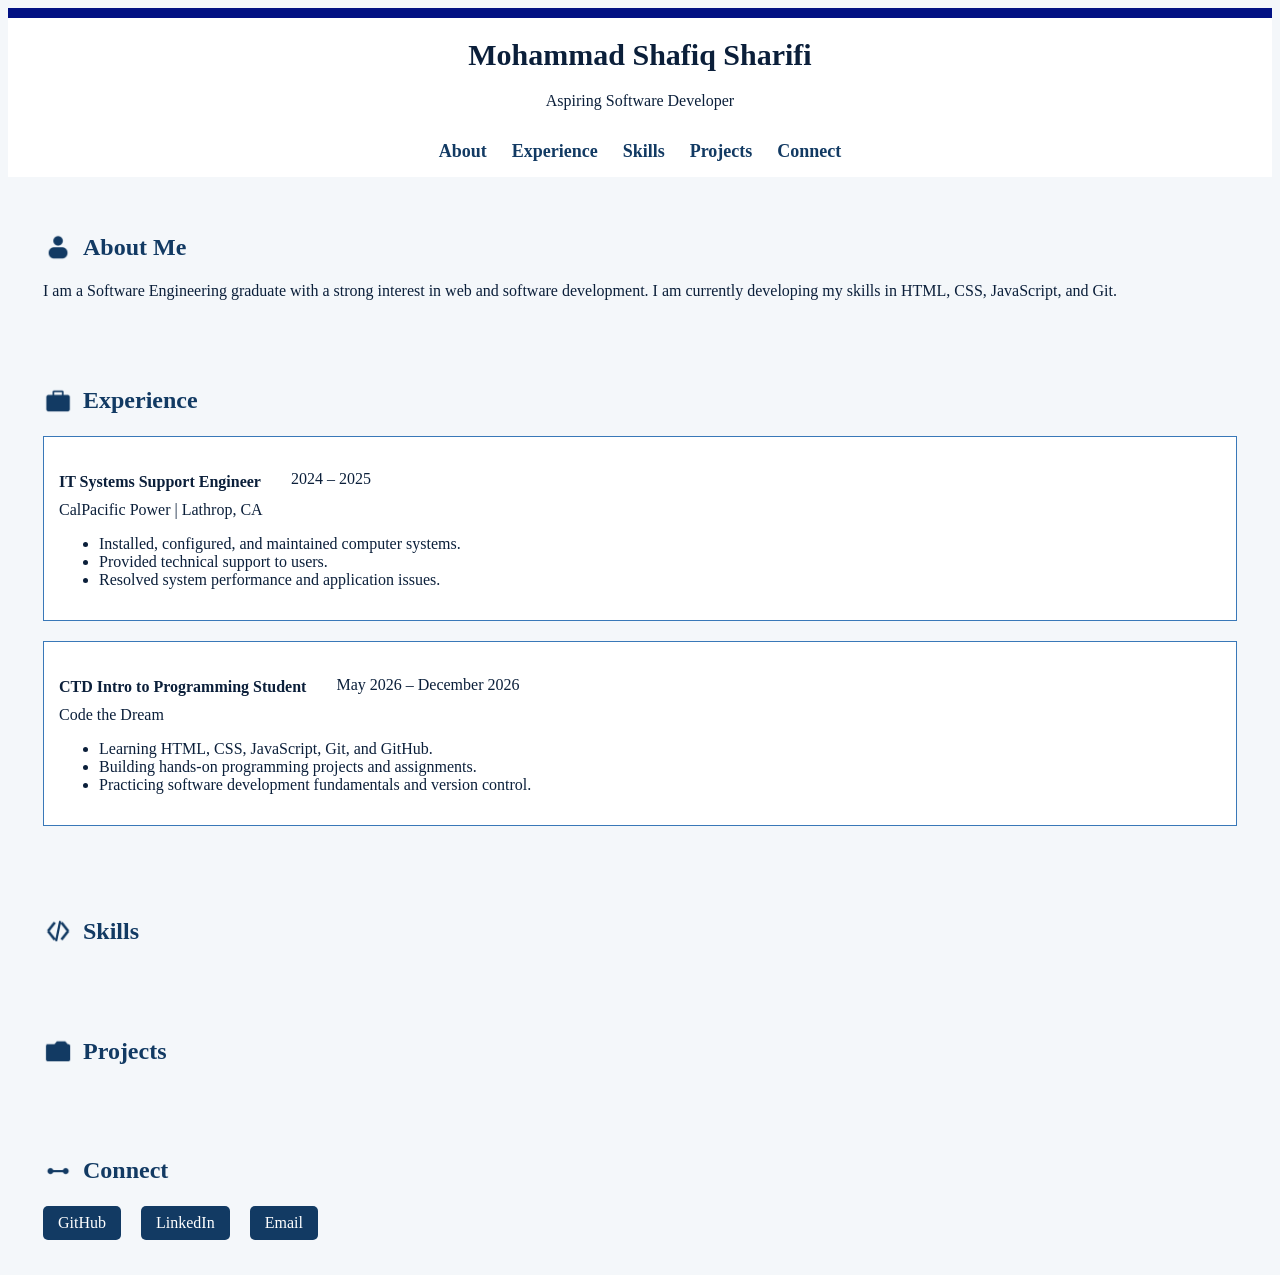
==== index.html @ 720e5bbb "add lesson 6 CSS styling and layout" ====
<!doctype html>
<html lang="en">
  <head>
    <meta charset="UTF-8" />
    <meta name="viewport" content="width=device-width, initial-scale=1.0" />

    <title>Shafiq Sharifi | Portfolio</title>

    <link href="css/index.css" rel="stylesheet" />
  </head>

  <body>
    <header>
      <h1 id="developer-name">Mohammad Shafiq Sharifi</h1>
      <p id="developer-title">Aspiring Software Developer</p>

      <nav>
        <a href="#about">About</a>
        <a href="#experience">Experience</a>
        <a href="#skills">Skills</a>
        <a href="#projects">Projects</a>
        <a href="#connect">Connect</a>
      </nav>
    </header>

    <main>
      <section id="about">
        <h2>
          <img class="section-icon" src="images/about.png" alt="About icon" />
          About Me
        </h2>
        <p>
          I am a Software Engineering graduate with a strong interest in web and
          software development. I am currently developing my skills in HTML,
          CSS, JavaScript, and Git.
        </p>
      </section>

      <section id="experience">
        <h2>
          <img
            class="section-icon"
            src="images/experience.png"
            alt="Experience icon"
          />
          Experience
        </h2>
        <div class="experience-item">
          <div class="experience-header">
            <h4>IT Systems Support Engineer</h4>
            <p>2024 – 2025</p>
          </div>

          <p>CalPacific Power | Lathrop, CA</p>

          <ul>
            <li>Installed, configured, and maintained computer systems.</li>
            <li>Provided technical support to users.</li>
            <li>Resolved system performance and application issues.</li>
          </ul>
        </div>

        <div class="experience-item">
          <div class="experience-header">
            <h4>CTD Intro to Programming Student</h4>
            <p>May 2026 – December 2026</p>
          </div>

          <p>Code the Dream</p>

          <ul>
            <li>Learning HTML, CSS, JavaScript, Git, and GitHub.</li>
            <li>Building hands-on programming projects and assignments.</li>
            <li>
              Practicing software development fundamentals and version control.
            </li>
          </ul>
        </div>
      </section>

      <section id="skills">
        <h2>
          <img class="section-icon" src="images/skills.png" alt="Skills icon" />
          Skills
        </h2>
      </section>

      <section id="projects">
        <h2>
          <img
            class="section-icon"
            src="images/projects.png"
            alt="Projects icon"
          />
          Projects
        </h2>

        <ul></ul>
      </section>

      <section id="connect">
        <h2>
          <img
            class="section-icon"
            src="images/connect.png"
            alt="Connect icon"
          />
          Connect
        </h2>

        <div class="connect-links">
          <a href="https://github.com/ShafiqSharifi">GitHub</a>
          <a href="https://www.linkedin.com/in/mohammad-shafiq-sharifi"
            >LinkedIn</a
          >
          <a href="mailto:shafiq.oncampus@gmail.com">Email</a>
        </div>
      </section>
    </main>

    <footer></footer>
  </body>
</html>
---- css/index.css ----
body {
  background-color: #f4f7fa;
  color: #0b1f3a;
  font-family: Georgia, serif;
}

header {
  border-top: solid rgb(2, 17, 131) 10px;
  background-color: #ffffff;
}

nav {
  font-size: 18px;
  display: flex;
  justify-content: center;
  gap: 25px;
  padding: 15px;
}
nav a {
  color: #123a63;
  text-decoration: none;
  font-weight: bold;
}

nav a:hover {
  color: #3978b8;
}

.section-icon {
  width: 30px;
  height: 30px;
}

h2 {
  display: flex;
  align-items: center;
  gap: 10px;

  font-size: 24px;
  font-weight: bold;
  color: #123a63;
}

/* Experience title and date */
.experience-header {
  display: flex;
  align-items: center;
  gap: 30px;
}

/* Reduce space below the job title and date */
.experience-header h4,
.experience-header p {
  margin-bottom: 5px;
}

/* Reduce space above the company name */
.experience-header + p {
  margin-top: 5px;
}

/* Style each experience as a block */
.experience-item {
  background-color: #ffffff;
  padding: 15px;
  margin-bottom: 20px;
  border: 1px solid #3978b8;
}

#developer-name {
  font-family: Georgia, serif;
  font-size: 30px;
  color: #0b1f3a;
  text-align: center;
}

#developer-title {
  text-align: center;
}

section {
  margin: 20px;
  padding: 15px;
}

.connect-links {
  display: flex;
  align-items: center;
  gap: 20px;
}

.connect-links a {
  background-color: #123a63;
  color: white;
  padding: 8px 15px;
  text-decoration: none;
  border-radius: 5px;
}

.connect-links a:hover {
  background-color: #3978b8;
}

.experience-item:hover {
  background-color: #f4f7fa;
}
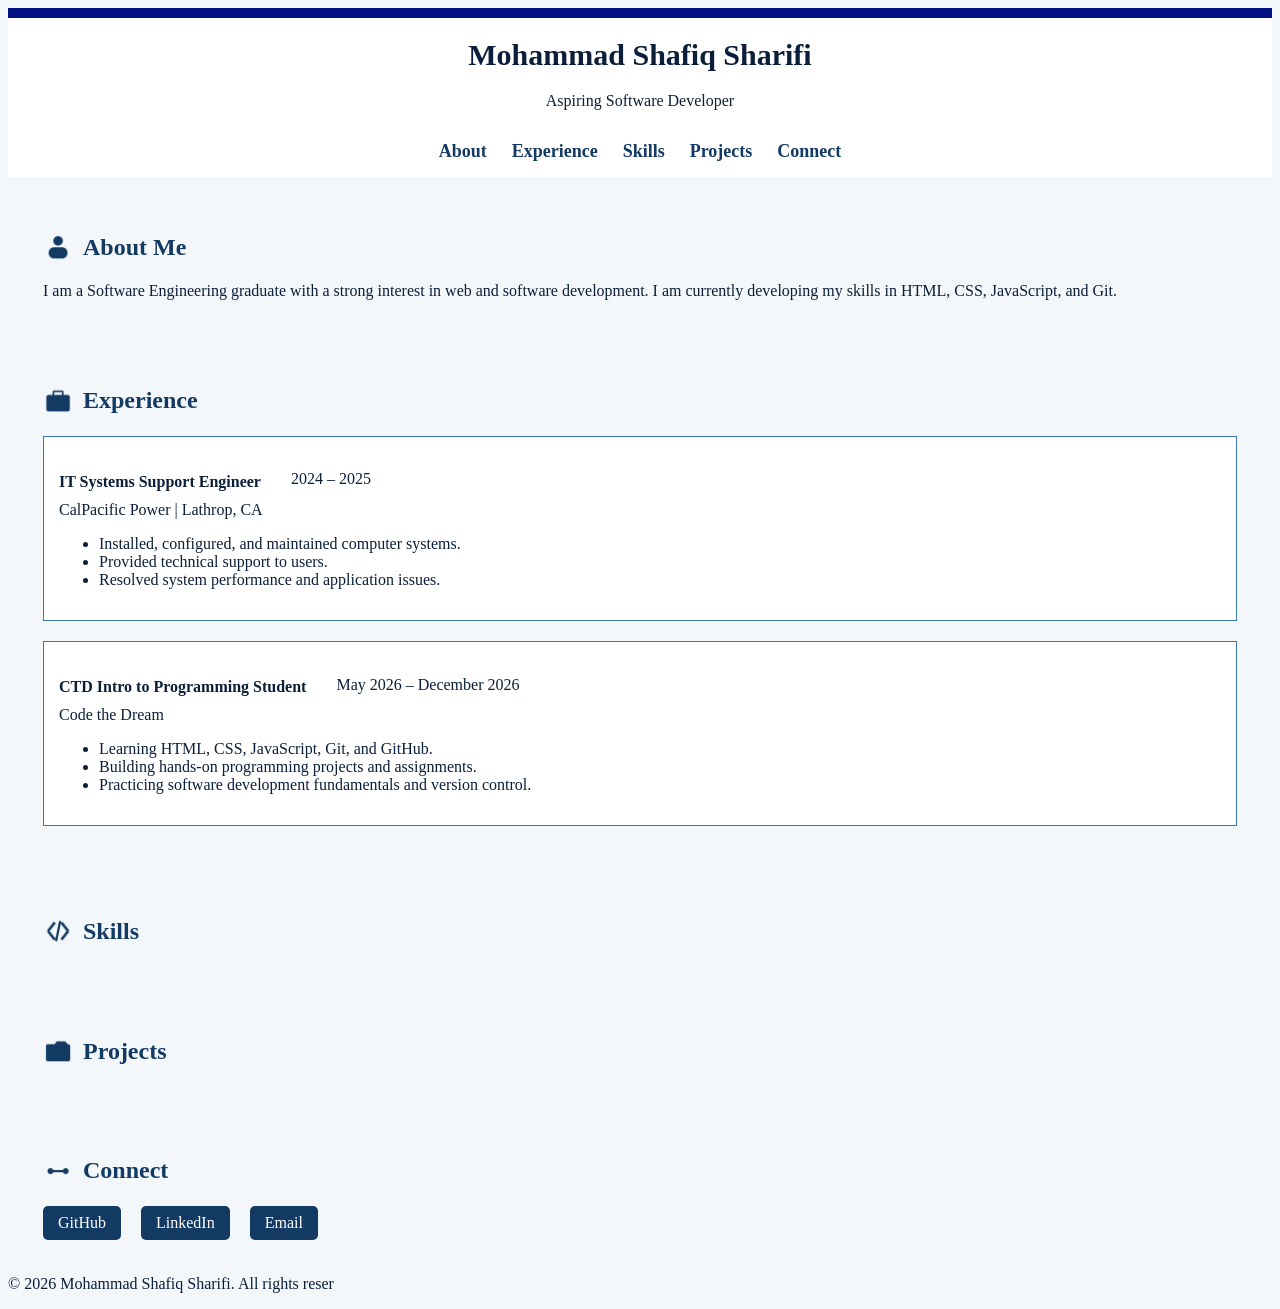
==== commit 4a860e86: "Add Copyright in footer element" ====
--- a/index.html
+++ b/index.html
@@ -118,6 +118,6 @@
       </section>
     </main>
 
-    <footer></footer>
+    <script src="js/index.js"></script>
   </body>
 </html>
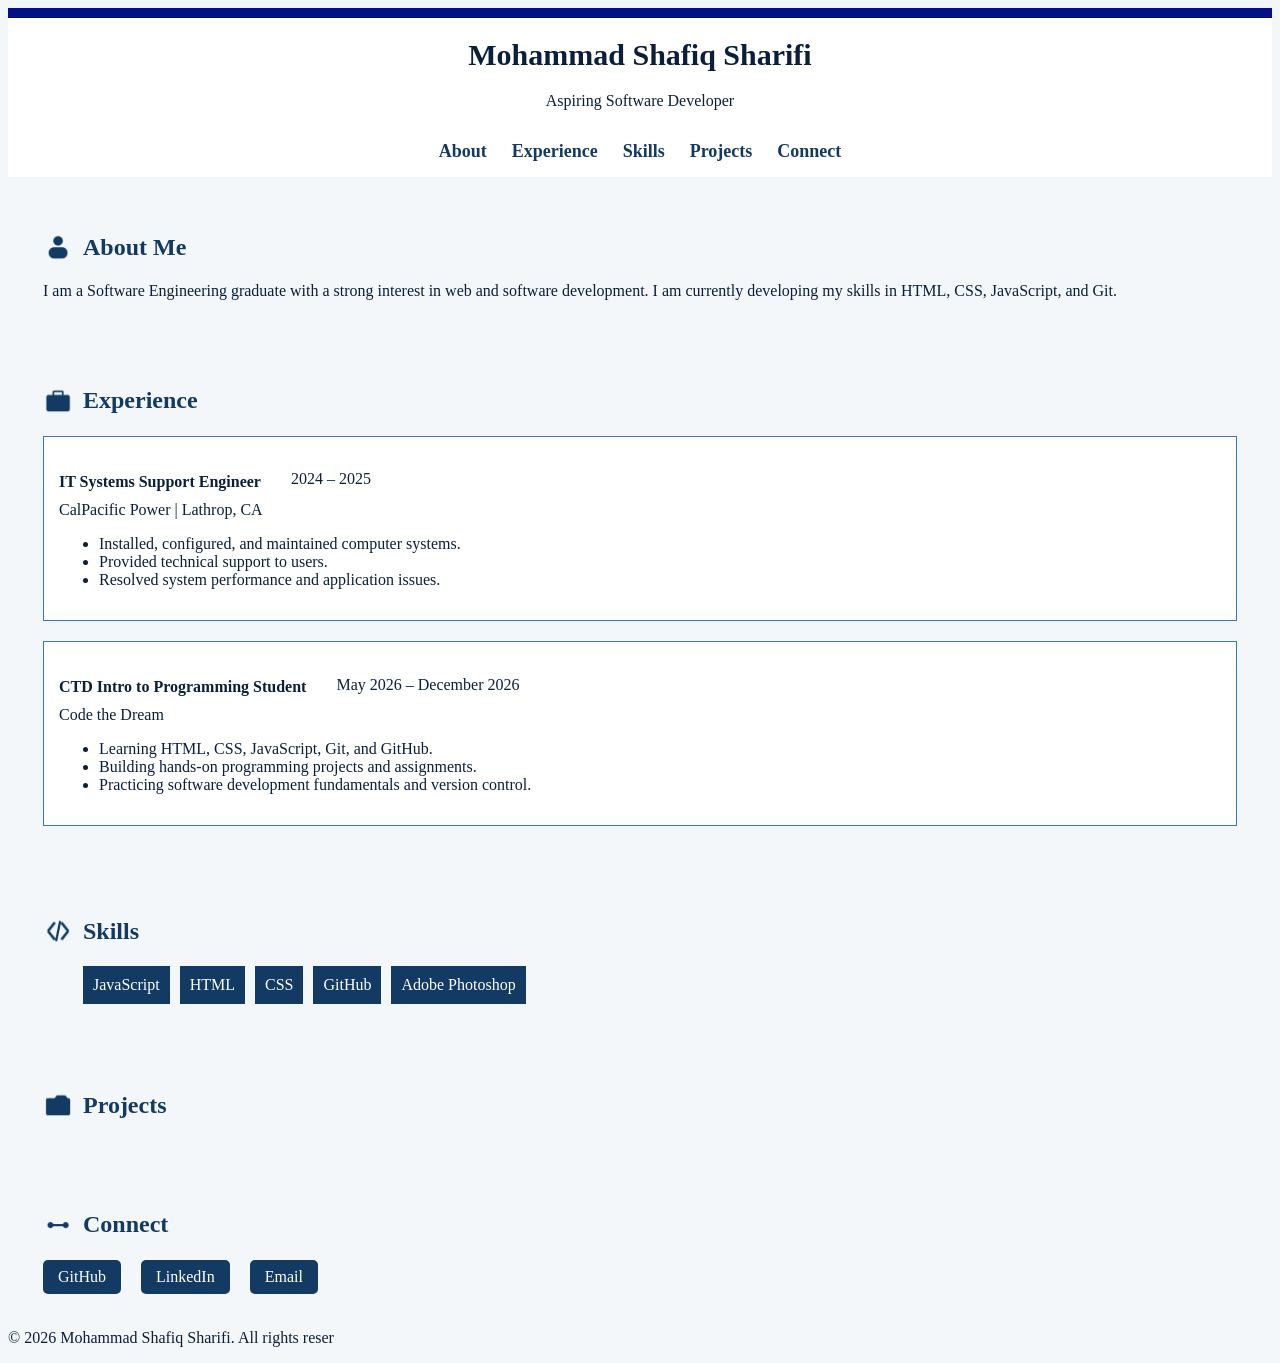
==== commit c05ca3db: "Complete assignment 07" ====
--- a/index.html
+++ b/index.html
@@ -83,6 +83,7 @@
           <img class="section-icon" src="images/skills.png" alt="Skills icon" />
           Skills
         </h2>
+        <ul></ul>
       </section>
 
       <section id="projects">
--- a/css/index.css
+++ b/css/index.css
@@ -67,6 +67,19 @@
   border: 1px solid #3978b8;
 }
 
+#skills ul{
+  display: flex;
+  flex-wrap: wrap;
+  gap: 10px;
+}
+
+.skills-item {
+  color: white;
+  display: flex;
+  padding: 10px;
+  background: #123a63;
+}
+
 #developer-name {
   font-family: Georgia, serif;
   font-size: 30px;
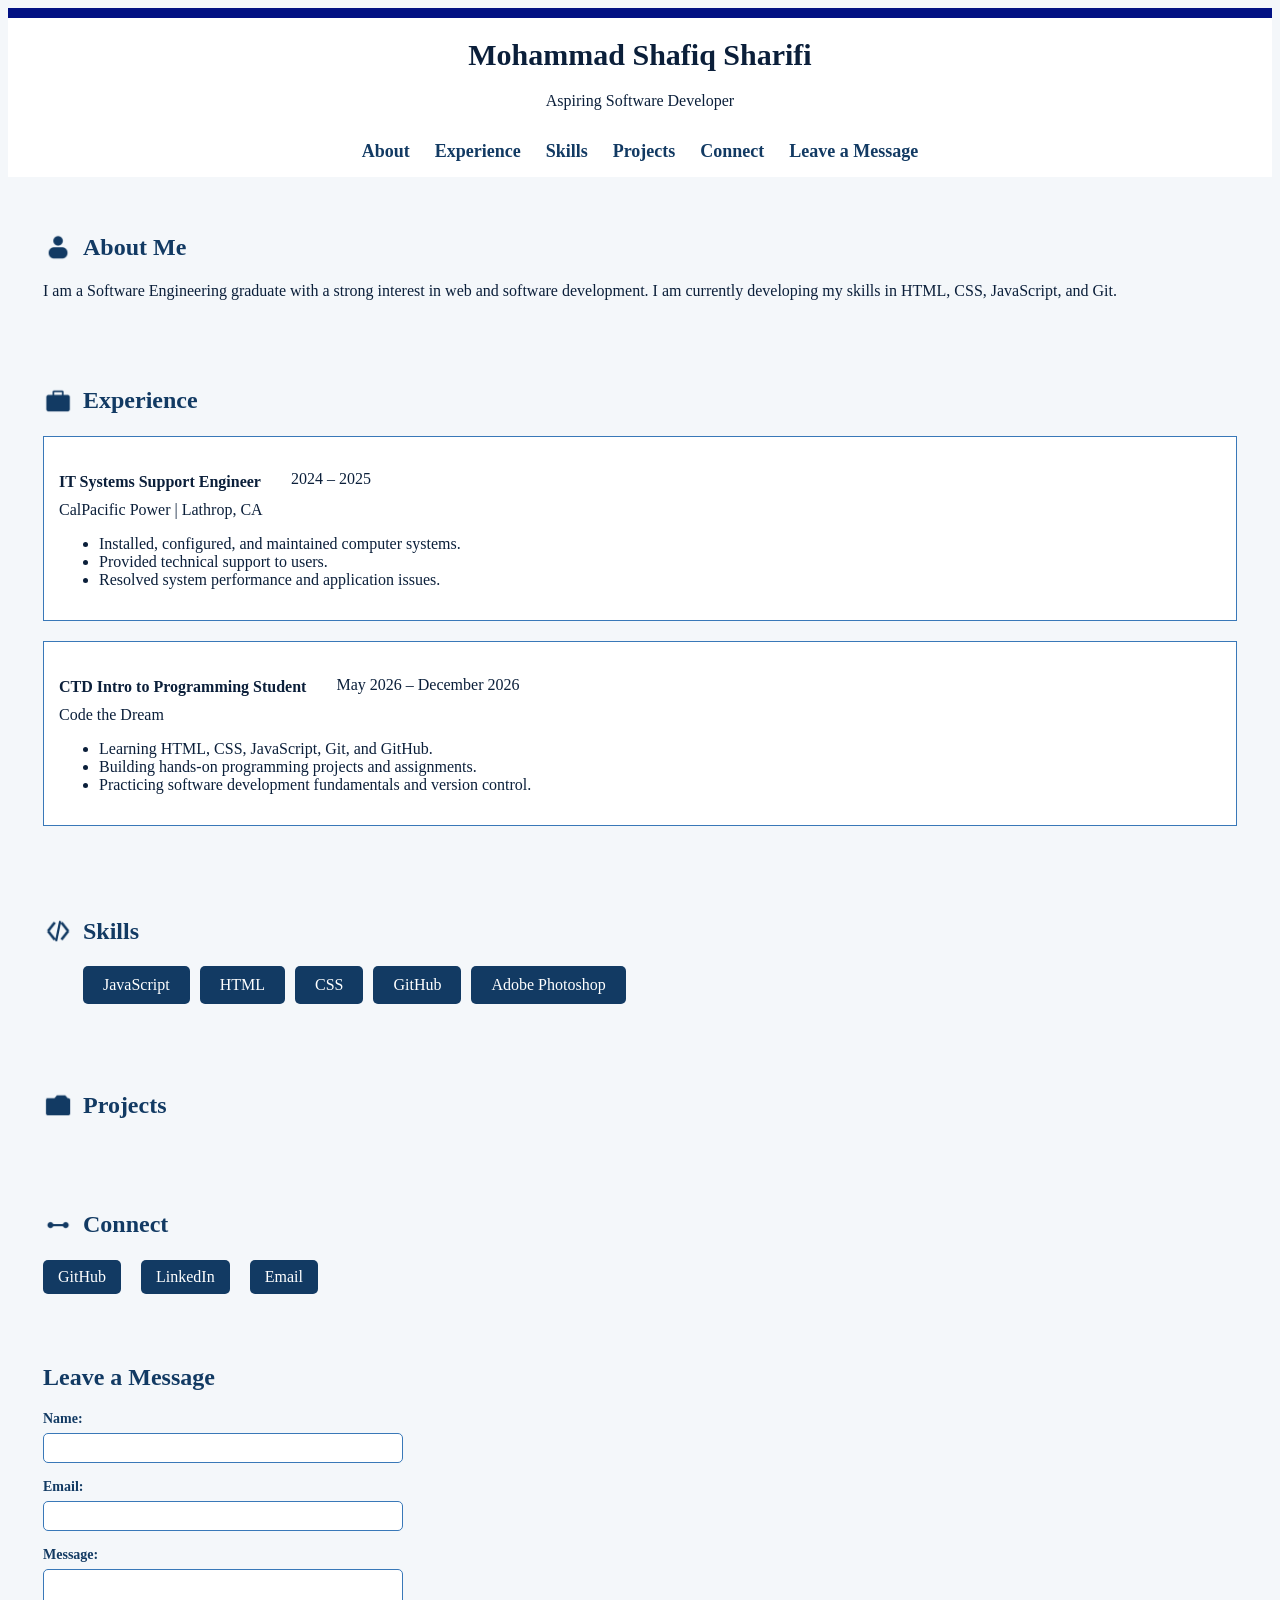
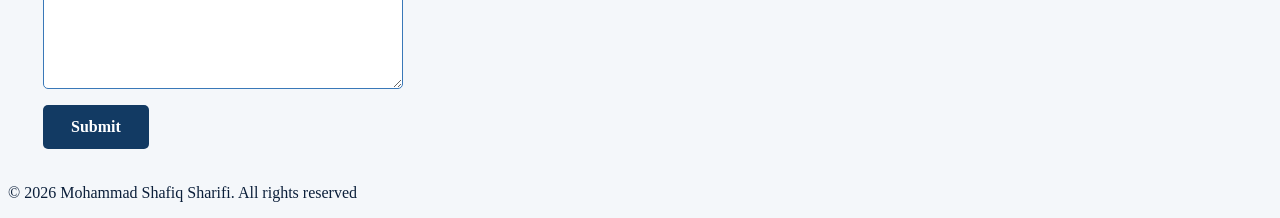
==== commit 2031eaca: "form and functionality added" ====
--- a/index.html
+++ b/index.html
@@ -20,6 +20,7 @@
         <a href="#skills">Skills</a>
         <a href="#projects">Projects</a>
         <a href="#connect">Connect</a>
+        <a href="#leave-a-message">Leave a Message</a>
       </nav>
     </header>
 
@@ -117,6 +118,31 @@
           <a href="mailto:shafiq.oncampus@gmail.com">Email</a>
         </div>
       </section>
+
+      <section id="leave-a-message">
+        <h2>Leave a Message</h2>
+        <form name="leave_message" class="message-form">
+          <div class="form-field">
+            <label for="usersName">Name: </label>
+            <input type="text" id="usersName" name="usersName" required />
+          </div>
+          <div class="form-field">
+            <label for="usersEmail"> Email: </label>
+            <input type="email" id="usersEmail" name="usersEmail" required />
+          </div>
+          <div class="form-field">
+            <label for="usersMessage"> Message: </label>
+            <textarea name="usersMessage" id="usersMessage" required></textarea>
+          </div>
+
+          <button type="submit" class="form-submit">Submit</button>
+        </form>
+      </section>
+
+      <section id="messages">
+        <h2>Messages</h2>
+        <ul></ul>
+      </section>
     </main>
 
     <script src="js/index.js"></script>
--- a/css/index.css
+++ b/css/index.css
@@ -67,7 +67,7 @@
   border: 1px solid #3978b8;
 }
 
-#skills ul{
+#skills ul {
   display: flex;
   flex-wrap: wrap;
   gap: 10px;
@@ -78,6 +78,10 @@
   display: flex;
   padding: 10px;
   background: #123a63;
+  border-radius: 5px;
+  justify-content: center;
+  align-items: center;
+  padding: 10px 20px;
 }
 
 #developer-name {
@@ -117,3 +121,124 @@
 .experience-item:hover {
   background-color: #f4f7fa;
 }
+
+.message-form {
+  display: flex;
+  flex-direction: column;
+  gap: 16px;
+  max-width: 360px;
+}
+
+.form-field {
+  display: flex;
+  flex-direction: column;
+  gap: 6px;
+}
+
+.form-field label {
+  font-size: 14px;
+  color: #123a63;
+  font-weight: bold;
+}
+
+.form-field input,
+.form-field textarea {
+  padding: 12px;
+  font-size: 16px;
+  border: 1px solid #3978b8;
+  border-radius: 5px;
+  font-family: Georgia, serif;
+  box-sizing: border-box;
+}
+
+.edit-input {
+  flex: 1;
+  padding: 8px;
+  font-size: 16px;
+  border: 1px solid #3978b8;
+  border-radius: 5px;
+  font-family: Georgia, serif;
+  box-sizing: border-box;
+  min-width: 0;
+}
+
+.form-field input {
+  height: 30px;
+}
+
+.form-field textarea {
+  min-height: 120px;
+  resize: vertical;
+}
+
+.form-submit {
+  align-self: flex-start;
+  padding: 12px 28px;
+  font-size: 16px;
+  min-height: 44px;
+  background: #123a63;
+  color: white;
+  border: none;
+  border-radius: 5px;
+  font-family: Georgia, serif;
+  font-weight: bold;
+  cursor: pointer;
+}
+
+.message-entry {
+  background: white;
+  border: 1px solid #3978b8;
+  border-radius: 5px;
+  padding: 14px 16px;
+  display: flex;
+  align-items: center;
+  justify-content: space-between;
+  gap: 12px;
+  list-style: none;
+  max-width: 620px;
+}
+
+#messages ul {
+  padding: 0;
+  display: flex;
+  flex-direction: column;
+  gap: 12px;
+}
+
+.remove-button,
+.edit-button {
+  padding: 10px 16px;
+  min-height: 40px;
+  min-width: 80px;
+  background: #123a63;
+  color: white;
+  border: none;
+  border-radius: 5px;
+  font-family: Georgia, serif;
+  font-weight: bold;
+  cursor: pointer;
+  text-align: center;
+}
+
+.message-actions {
+  display: flex;
+  gap: 8px;
+}
+
+.edit-button:hover,
+.remove-button:hover {
+  background-color: #3978b8;
+}
+
+.form-submit:hover {
+  background-color: #3978b8;
+}
+
+@media (max-width: 600px) {
+  .form-field input,
+  .form-field textarea,
+  .form-submit {
+    font-size: 18px;
+    min-height: 48px;
+  }
+}
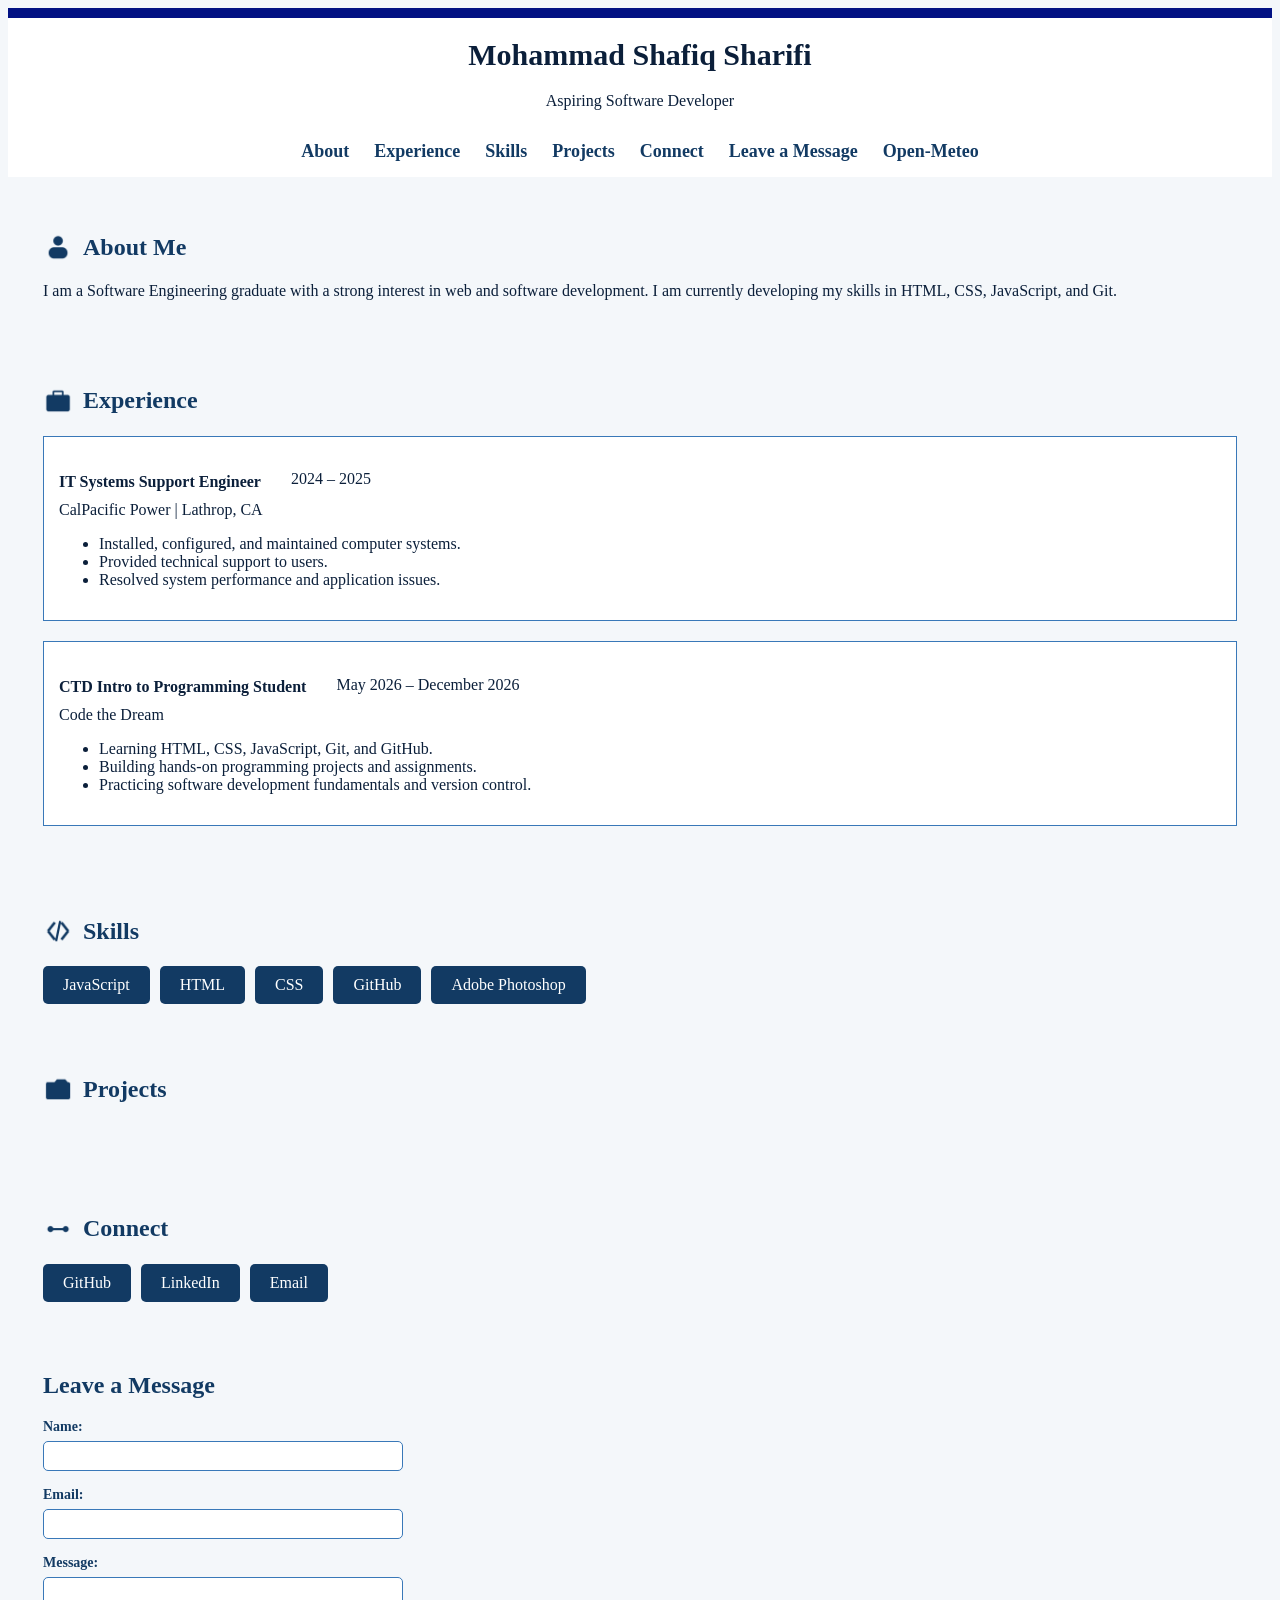
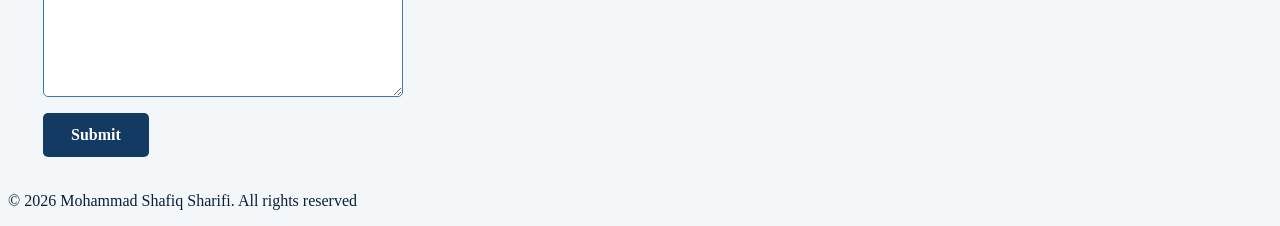
==== commit aa8ea7e7: "added open api page" ====
--- a/index.html
+++ b/index.html
@@ -21,6 +21,7 @@
         <a href="#projects">Projects</a>
         <a href="#connect">Connect</a>
         <a href="#leave-a-message">Leave a Message</a>
+        <a href="openapi.html"> Open-Meteo</a>
       </nav>
     </header>
 
--- a/css/index.css
+++ b/css/index.css
@@ -71,17 +71,22 @@
   display: flex;
   flex-wrap: wrap;
   gap: 10px;
+  margin: 0;
+  padding: 0;
 }
 
 .skills-item {
   color: white;
   display: flex;
-  padding: 10px;
   background: #123a63;
   border-radius: 5px;
   justify-content: center;
   align-items: center;
   padding: 10px 20px;
+}
+
+.skills-item:hover {
+  background-color: #3978b8;
 }
 
 #developer-name {
@@ -102,16 +107,19 @@
 
 .connect-links {
   display: flex;
-  align-items: center;
-  gap: 20px;
+  flex-wrap: wrap;
+  gap: 10px;
 }
 
 .connect-links a {
   background-color: #123a63;
   color: white;
-  padding: 8px 15px;
+  padding: 10px 20px;
   text-decoration: none;
   border-radius: 5px;
+  display: flex;
+  justify-content: center;
+  align-items: center;
 }
 
 .connect-links a:hover {
@@ -234,11 +242,51 @@
   background-color: #3978b8;
 }
 
+/* Project Section CSS */
+
+#projects ul {
+  display: grid;
+  grid-template-columns: repeat(auto-fit, minmax(280px, 1fr));
+  gap: 20px;
+  padding: 0;
+  margin: 20px 0;
+}
+
+#projects li {
+  list-style: none;
+  background-color: #ffffff;
+  border: 1px solid #3978b8;
+  border-radius: 8px;
+  padding: 16px;
+  font-size: 18px;
+  font-weight: 500;
+  color: #123a63;
+  transition: all 0.3s ease;
+  box-shadow: 0 2px 8px rgba(57, 120, 184, 0.1);
+  cursor: pointer;
+}
+
+#projects li:hover {
+  background-color: #f4f7fa;
+  box-shadow: 0 8px 16px rgba(57, 120, 184, 0.2);
+  transform: translateY(-4px);
+  border-color: #123a63;
+}
+
+@media (max-width: 768px) {
+  #projects ul {
+    grid-template-columns: repeat(auto-fit, minmax(200px, 1fr));
+    gap: 15px;
+  }
+
+  #projects li {
+    padding: 15px;
+    font-size: 16px;
+  }
+}
+
 @media (max-width: 600px) {
-  .form-field input,
-  .form-field textarea,
-  .form-submit {
-    font-size: 18px;
-    min-height: 48px;
+  #projects ul {
+    grid-template-columns: 1fr;
   }
 }
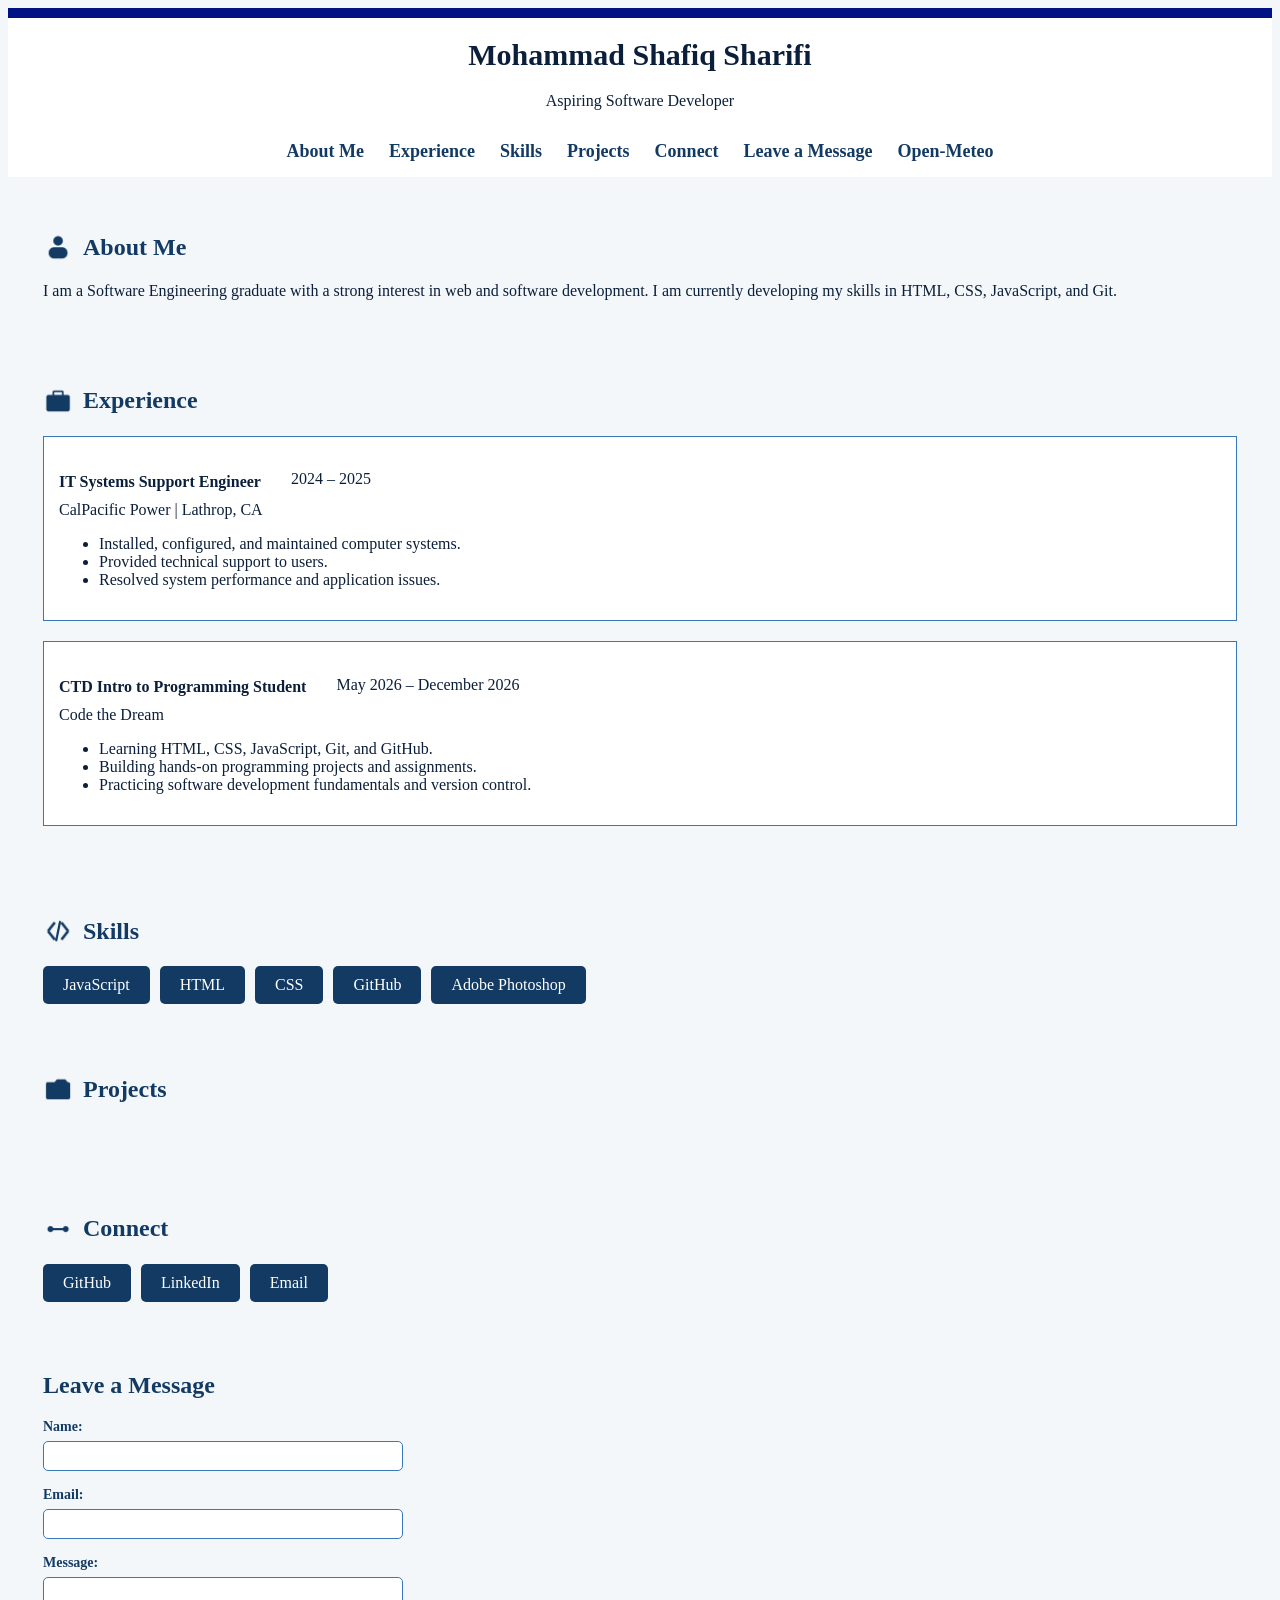
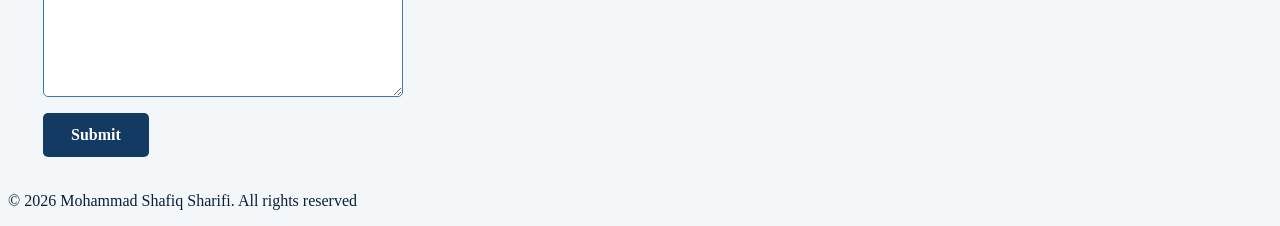
==== commit 98162bb4: "About changed to about me" ====
--- a/index.html
+++ b/index.html
@@ -15,7 +15,7 @@
       <p id="developer-title">Aspiring Software Developer</p>
 
       <nav>
-        <a href="#about">About</a>
+        <a href="#about">About Me</a>
         <a href="#experience">Experience</a>
         <a href="#skills">Skills</a>
         <a href="#projects">Projects</a>
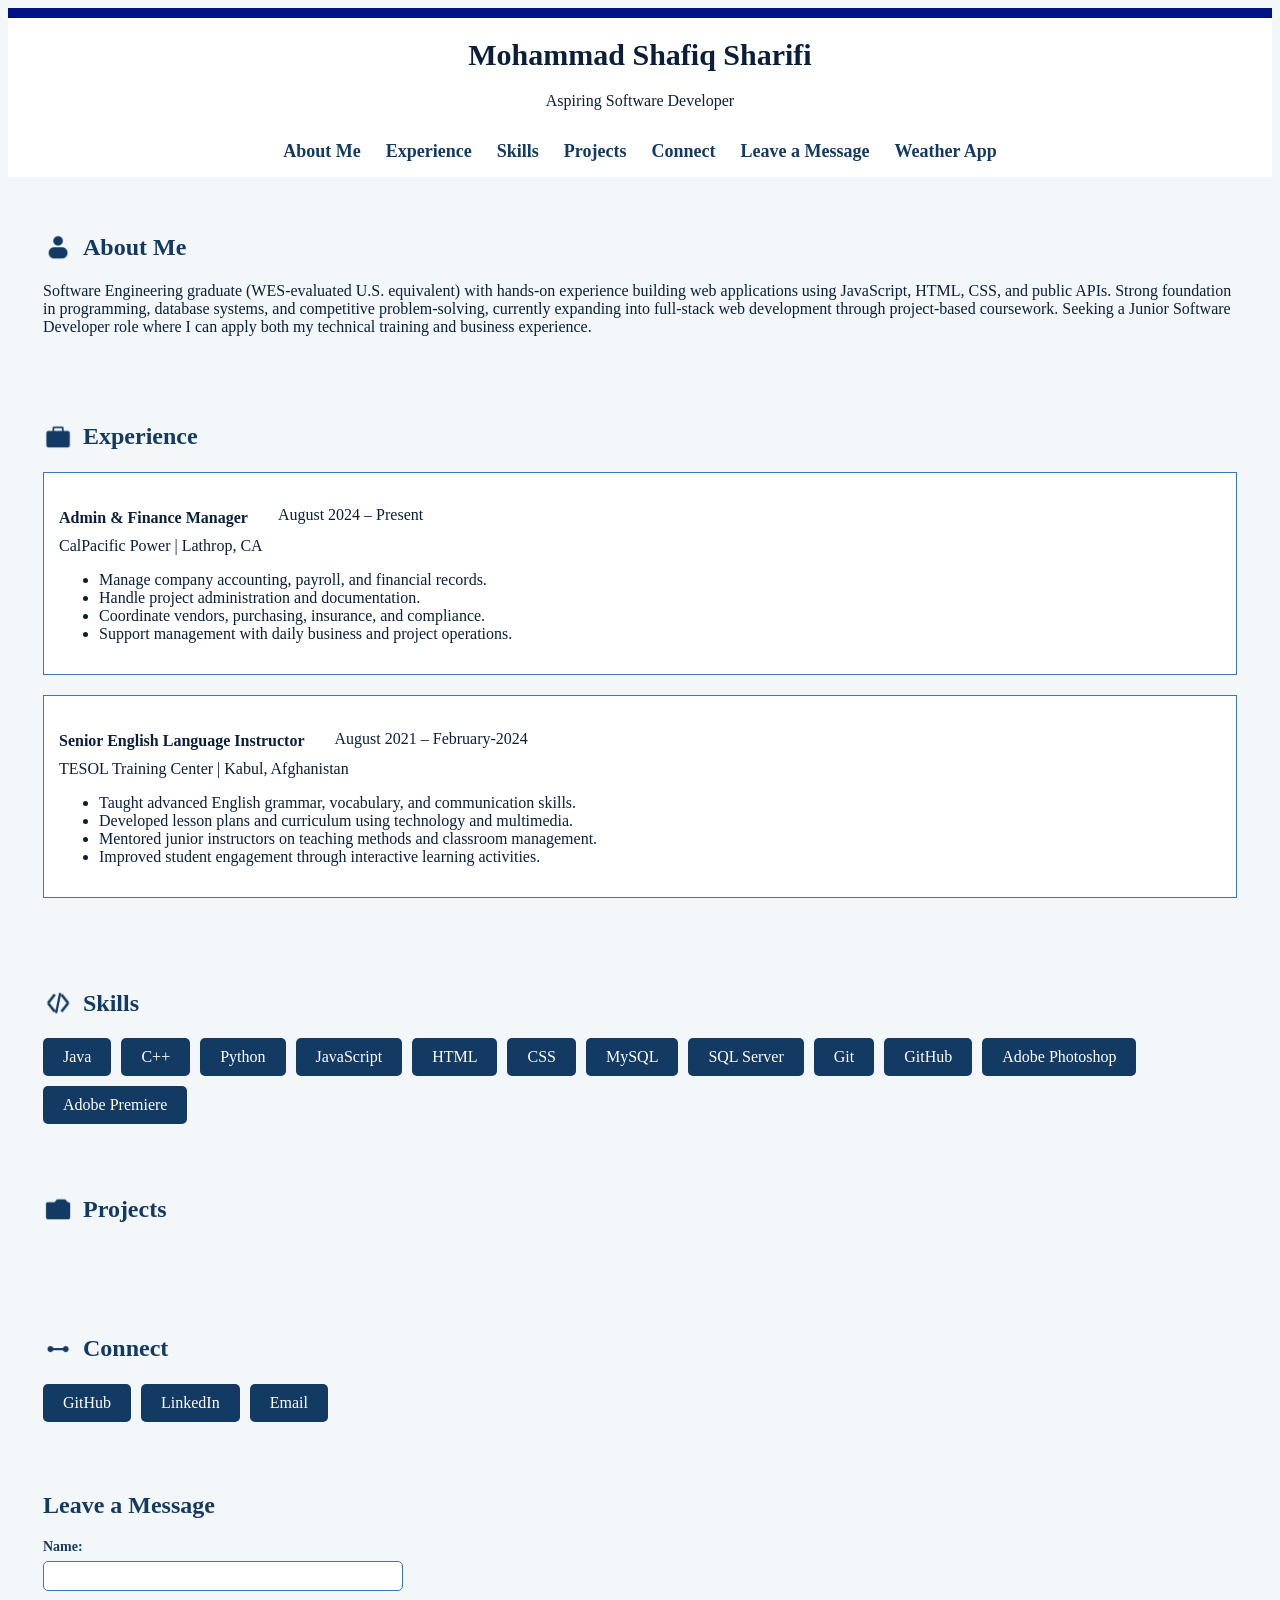
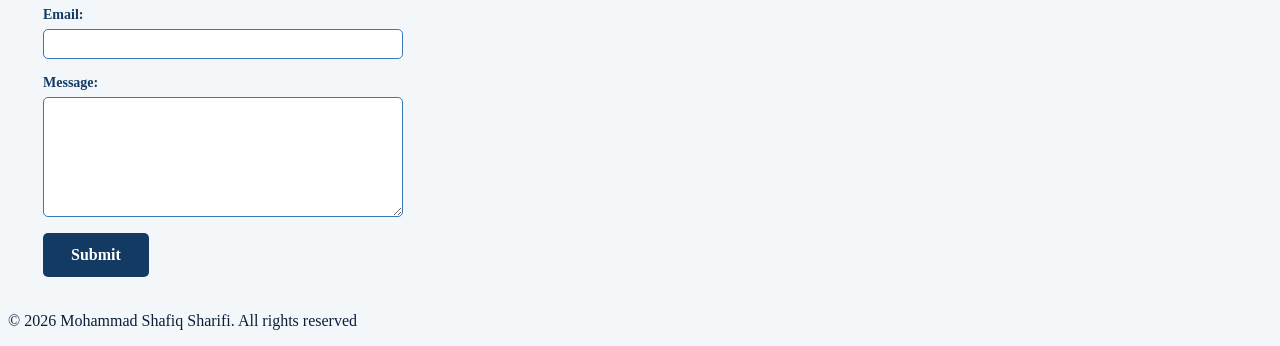
==== commit 40c36de1: "Final Touches Done." ====
--- a/index.html
+++ b/index.html
@@ -21,7 +21,7 @@
         <a href="#projects">Projects</a>
         <a href="#connect">Connect</a>
         <a href="#leave-a-message">Leave a Message</a>
-        <a href="openapi.html"> Open-Meteo</a>
+        <a href="openapi.html"> Weather App</a>
       </nav>
     </header>
 
@@ -32,9 +32,13 @@
           About Me
         </h2>
         <p>
-          I am a Software Engineering graduate with a strong interest in web and
-          software development. I am currently developing my skills in HTML,
-          CSS, JavaScript, and Git.
+          Software Engineering graduate (WES-evaluated U.S. equivalent) with
+          hands-on experience building web applications using JavaScript, HTML,
+          CSS, and public APIs. Strong foundation in programming, database
+          systems, and competitive problem-solving, currently expanding into
+          full-stack web development through project-based coursework. Seeking a
+          Junior Software Developer role where I can apply both my technical
+          training and business experience.
         </p>
       </section>
 
@@ -49,32 +53,46 @@
         </h2>
         <div class="experience-item">
           <div class="experience-header">
-            <h4>IT Systems Support Engineer</h4>
-            <p>2024 – 2025</p>
+            <h4>Admin & Finance Manager</h4>
+            <p>August 2024 – Present</p>
           </div>
 
           <p>CalPacific Power | Lathrop, CA</p>
 
           <ul>
-            <li>Installed, configured, and maintained computer systems.</li>
-            <li>Provided technical support to users.</li>
-            <li>Resolved system performance and application issues.</li>
+            <li>Manage company accounting, payroll, and financial records.</li>
+            <li>Handle project administration and documentation.</li>
+            <li>Coordinate vendors, purchasing, insurance, and compliance.</li>
+            <li>
+              Support management with daily business and project operations.
+            </li>
           </ul>
         </div>
 
         <div class="experience-item">
           <div class="experience-header">
-            <h4>CTD Intro to Programming Student</h4>
-            <p>May 2026 – December 2026</p>
+            <h4>Senior English Language Instructor</h4>
+            <p>August 2021 – February-2024</p>
           </div>
 
-          <p>Code the Dream</p>
+          <p>TESOL Training Center | Kabul, Afghanistan</p>
 
           <ul>
-            <li>Learning HTML, CSS, JavaScript, Git, and GitHub.</li>
-            <li>Building hands-on programming projects and assignments.</li>
             <li>
-              Practicing software development fundamentals and version control.
+              Taught advanced English grammar, vocabulary, and communication
+              skills.
+            </li>
+            <li>
+              Developed lesson plans and curriculum using technology and
+              multimedia.
+            </li>
+            <li>
+              Mentored junior instructors on teaching methods and classroom
+              management.
+            </li>
+            <li>
+              Improved student engagement through interactive learning
+              activities.
             </li>
           </ul>
         </div>
--- a/css/index.css
+++ b/css/index.css
@@ -41,25 +41,21 @@
   color: #123a63;
 }
 
-/* Experience title and date */
 .experience-header {
   display: flex;
   align-items: center;
   gap: 30px;
 }
 
-/* Reduce space below the job title and date */
 .experience-header h4,
 .experience-header p {
   margin-bottom: 5px;
 }
 
-/* Reduce space above the company name */
 .experience-header + p {
   margin-top: 5px;
 }
 
-/* Style each experience as a block */
 .experience-item {
   background-color: #ffffff;
   padding: 15px;
@@ -242,8 +238,6 @@
   background-color: #3978b8;
 }
 
-/* Project Section CSS */
-
 #projects ul {
   display: grid;
   grid-template-columns: repeat(auto-fit, minmax(280px, 1fr));
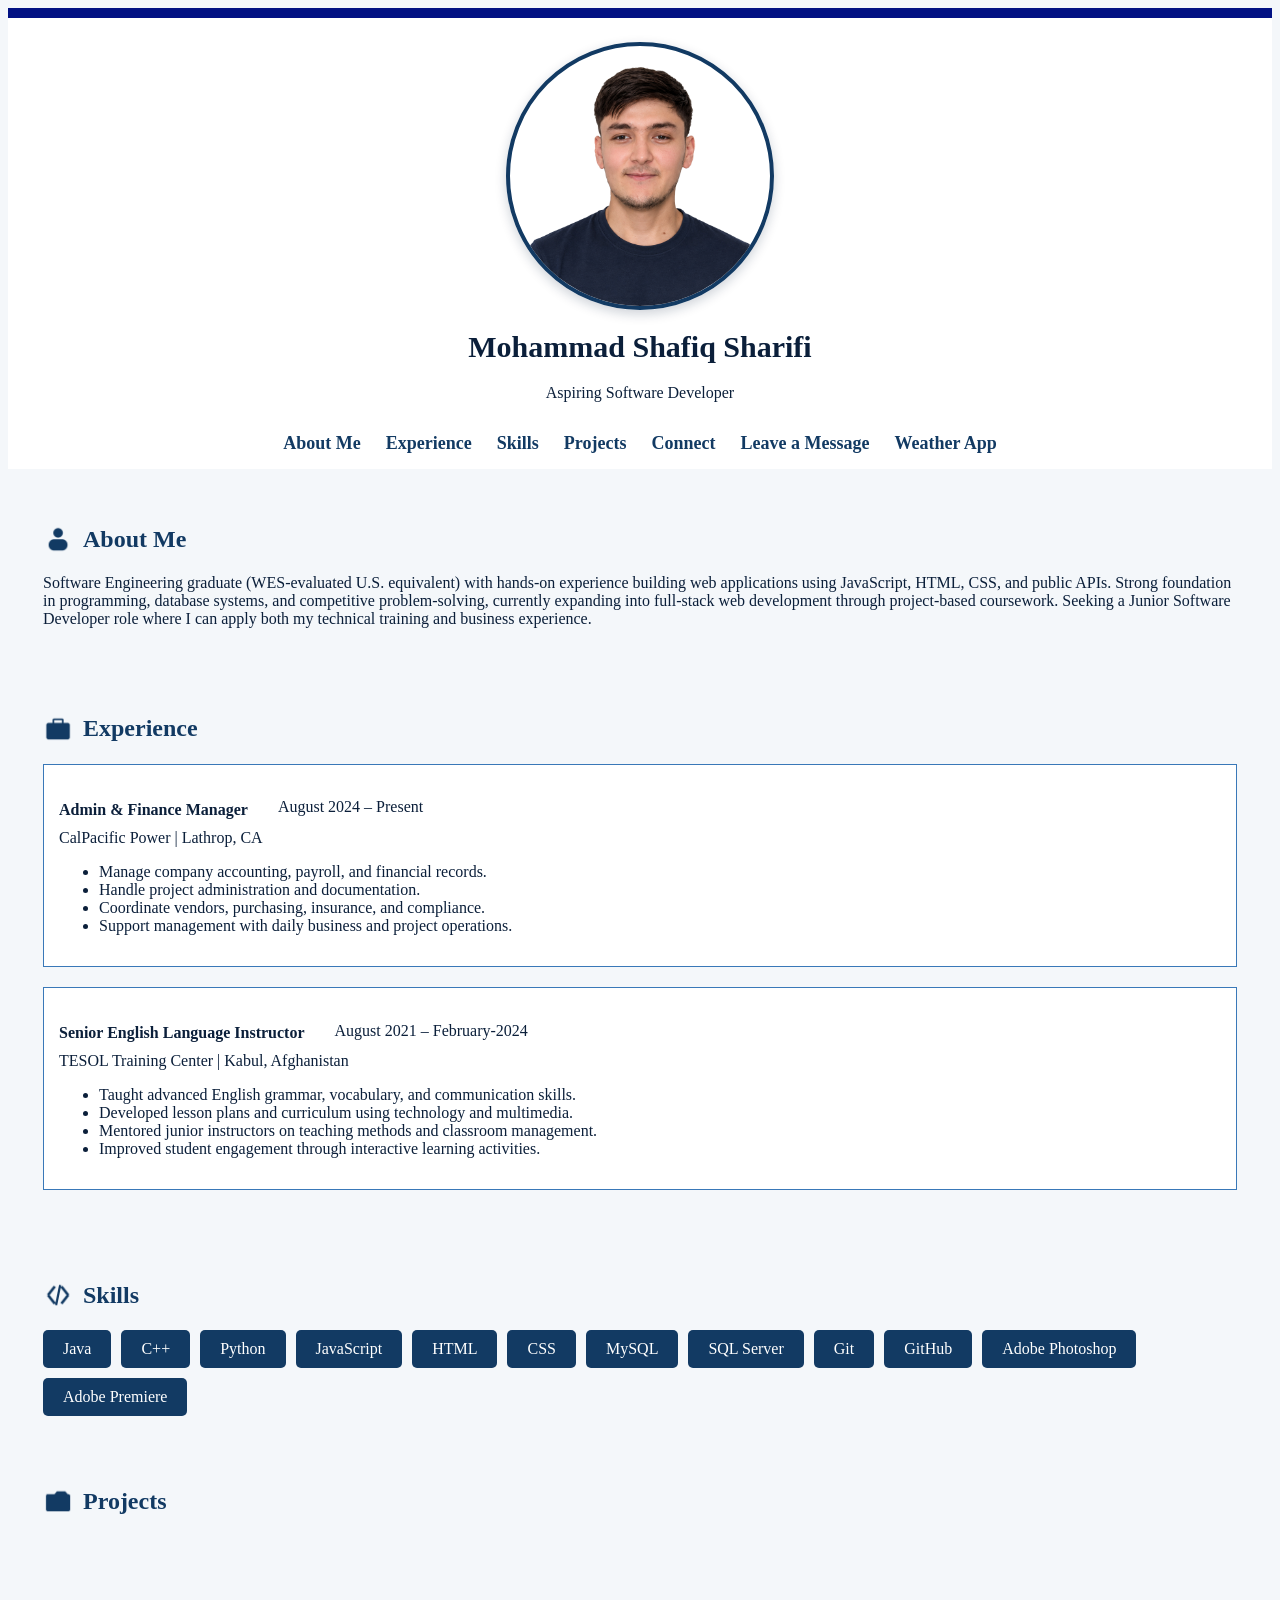
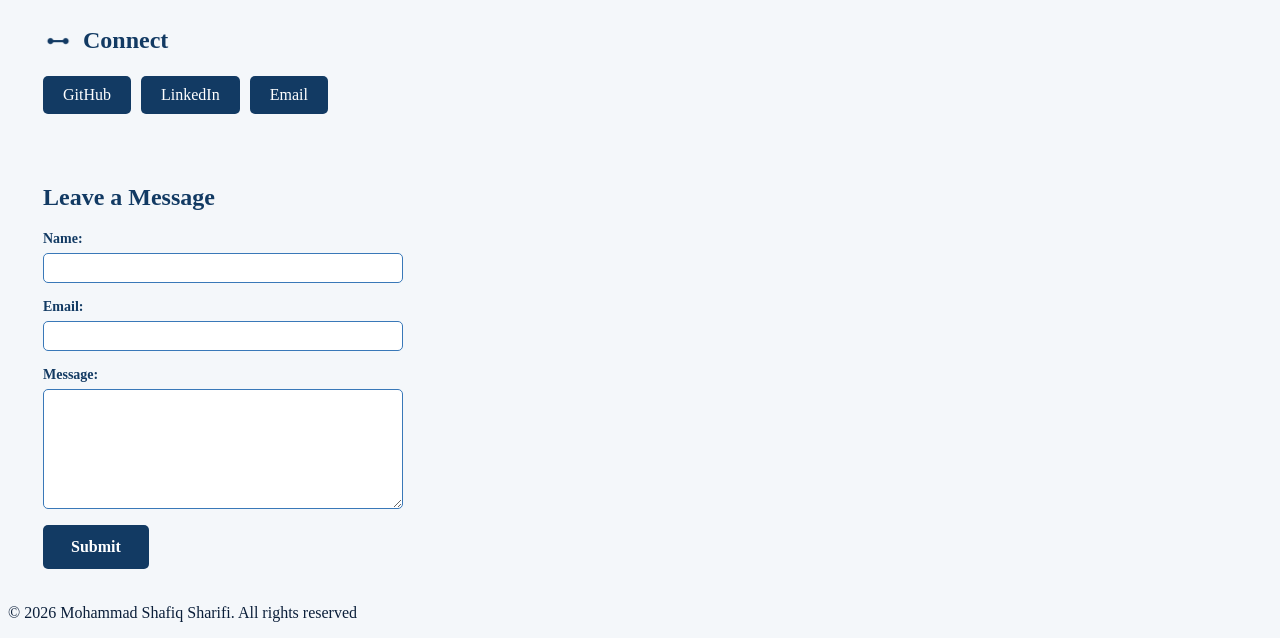
==== commit a17a854c: "Portfolio Picture Added" ====
--- a/index.html
+++ b/index.html
@@ -11,6 +11,14 @@
 
   <body>
     <header>
+      <img
+        class="profile-photo"
+        src="images/portfolio.png"
+        alt="Portrait of Mohammad Shafiq Sharifi"
+        width="260"
+        height="260"
+      />
+
       <h1 id="developer-name">Mohammad Shafiq Sharifi</h1>
       <p id="developer-title">Aspiring Software Developer</p>
 
--- a/css/index.css
+++ b/css/index.css
@@ -2,6 +2,24 @@
   background-color: #f4f7fa;
   color: #0b1f3a;
   font-family: Georgia, serif;
+}
+
+.profile-photo {
+  display: block;
+  width: 260px;
+  height: 260px;
+  margin: 24px auto 12px;
+  object-fit: cover;
+  border-radius: 50%;
+  border: 4px solid #123a63;
+  box-shadow: 0 4px 12px rgba(11, 31, 58, 0.2);
+}
+
+@media (max-width: 600px) {
+  .profile-photo {
+    width: 140px;
+    height: 140px;
+  }
 }
 
 header {
